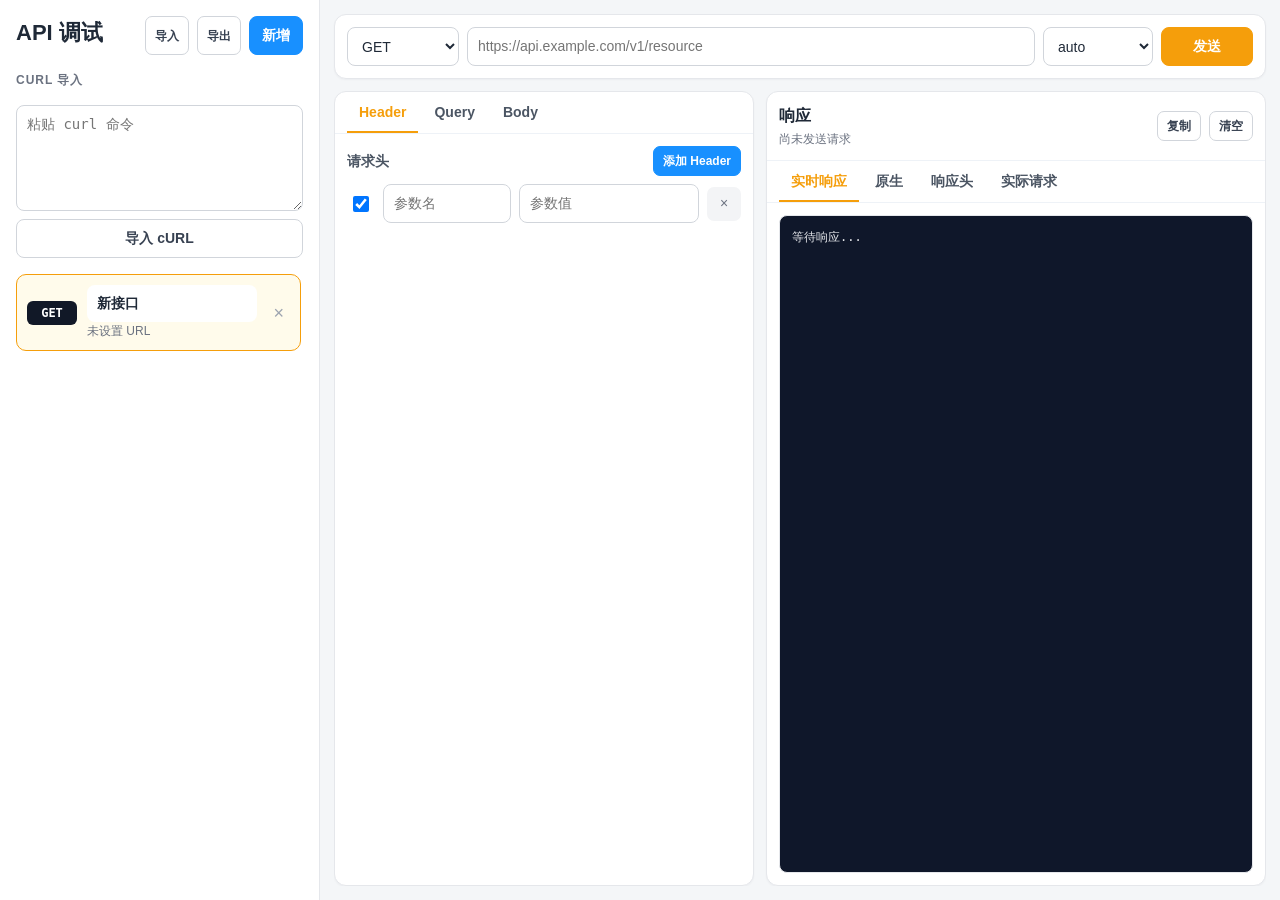
==== src/api_debugger/index.html @ 85984844 "API 调试" ====
<!doctype html>
<html lang="zh-CN">
  <head>
    <meta charset="UTF-8" />
    <meta name="viewport" content="width=device-width, initial-scale=1.0" />
    <title>API 调试 - 豆豆</title>
    <link href="../../lib/jsoneditor.min.css" rel="stylesheet" type="text/css" />
    <link rel="stylesheet" href="index.css" />
  </head>
  <body>
    <div class="page">
      <aside class="sidebar">
        <header class="sidebar-header">
          <div>
            <h1>API 调试</h1>
          </div>
          <div class="sidebar-actions">
            <button id="import-json-button" class="btn btn-small" type="button">导入</button>
            <button id="export-json-button" class="btn btn-small" type="button">导出</button>
            <button id="add-interface-button" class="btn btn-primary" type="button">
              新增
            </button>
            <input id="import-json-file" type="file" accept="application/json,.json" hidden />
          </div>
        </header>

        <section class="curl-import">
          <div class="section-title">cURL 导入</div>
          <textarea
            id="curl-input"
            placeholder="粘贴 curl 命令"
          ></textarea>
          <button id="import-curl-button" class="btn" type="button">导入 cURL</button>
        </section>

        <section class="interface-section">
          <div id="interface-list" class="interface-list"></div>
        </section>
      </aside>

      <main class="main-content">
        <div class="request-line panel">
          <select id="request-method" class="method-select" aria-label="请求方式">
            <option>GET</option>
            <option>POST</option>
            <option>PUT</option>
            <option>DELETE</option>
          </select>
          <input
            id="request-url"
            class="url-input"
            type="url"
            placeholder="https://api.example.com/v1/resource"
            autocomplete="off"
          />
          <select id="request-protocol" class="protocol-select" aria-label="HTTP 协议">
            <option value="auto">auto</option>
            <option value="http/1.1">http/1.1</option>
            <option value="http/2">http/2</option>
          </select>
          <button id="send-button" class="btn btn-send" type="button">发送</button>
        </div>

        <div class="debugger-grid">
          <section class="request-panel panel">
            <div class="tabs" id="request-tabs">
            <button class="tab active" data-tab="headers" type="button">Header</button>
            <button class="tab" data-tab="query" type="button">Query</button>
            <button class="tab" data-tab="body" type="button">Body</button>
          </div>

          <div class="tab-panels">
            <section id="request-tab-headers" class="tab-panel active">
              <div class="table-toolbar">
                <span>请求头</span>
                <button id="add-header-button" class="btn btn-primary btn-small" type="button">
                  添加 Header
                </button>
              </div>
              <div id="headers-table" class="kv-table"></div>
            </section>

            <section id="request-tab-query" class="tab-panel">
              <div class="table-toolbar">
                <span>Query 参数</span>
                <button id="add-query-button" class="btn btn-primary btn-small" type="button">
                  添加 Query
                </button>
              </div>
              <div id="query-table" class="kv-table"></div>
            </section>

            <section id="request-tab-body" class="tab-panel">
              <div class="body-mode-row">
                <label><input type="radio" name="body-type" value="none" /> none</label>
                <label><input type="radio" name="body-type" value="form-data" /> form-data</label>
                <label><input type="radio" name="body-type" value="raw" /> raw</label>
              </div>

              <div id="body-form-data" class="body-subpanel">
                <div class="table-toolbar">
                  <span>Form Data</span>
                  <button id="add-form-data-button" class="btn btn-primary btn-small" type="button">
                    添加字段
                  </button>
                </div>
                <div id="form-data-table" class="kv-table"></div>
              </div>

              <div id="body-raw" class="body-subpanel">
                <div class="raw-toolbar">
                  <span>Raw Body</span>
                  <select id="raw-format" aria-label="Raw 格式">
                    <option value="json">JSON</option>
                    <option value="text">Text</option>
                  </select>
                </div>
                <div id="raw-body-jsoneditor" class="raw-body-jsoneditor"></div>
                <textarea id="raw-body" class="raw-body" spellcheck="false"></textarea>
              </div>
            </section>
          </div>
        </section>

        <section class="response-panel panel">
          <div class="response-title-row">
            <div>
              <h2>响应</h2>
              <p id="response-summary" class="response-summary">尚未发送请求</p>
            </div>
            <div class="response-actions">
              <button id="copy-response-button" class="btn btn-small" type="button">复制</button>
              <button id="clear-response-button" class="btn btn-small" type="button">清空</button>
            </div>
          </div>

          <div class="tabs" id="response-tabs">
            <button class="tab active" data-tab="beautified" type="button">实时响应</button>
            <button class="tab" data-tab="raw" type="button">原生</button>
            <button class="tab" data-tab="headers" type="button">响应头</button>
            <button class="tab" data-tab="request" type="button">实际请求</button>
          </div>

          <div class="response-content">
            <div id="response-beautified" class="response-view active">
              <div id="response-jsoneditor"></div>
              <pre id="response-text-preview" class="response-pre" hidden></pre>
            </div>
            <pre id="response-raw" class="response-view response-pre"></pre>
            <pre id="response-headers" class="response-view response-pre"></pre>
            <pre id="actual-request" class="response-view response-pre"></pre>
          </div>
        </section>
        </div>
      </main>
    </div>

    <script src="../../lib/jsoneditor.min.js"></script>
    <script type="module" src="index.js"></script>
  </body>
</html>
---- lib/jsoneditor.min.css ----
.jsoneditor,.jsoneditor-modal{-webkit-text-size-adjust:none;text-size-adjust:none}.jsoneditor input,.jsoneditor input:not([type]),.jsoneditor input[type=search],.jsoneditor input[type=text],.jsoneditor-modal input,.jsoneditor-modal input:not([type]),.jsoneditor-modal input[type=search],.jsoneditor-modal input[type=text]{height:auto;border:inherit;box-shadow:none;font-size:inherit;box-sizing:inherit;padding:inherit;font-family:inherit;transition:none;line-height:inherit}.jsoneditor input:focus,.jsoneditor input:not([type]):focus,.jsoneditor input[type=search]:focus,.jsoneditor input[type=text]:focus,.jsoneditor-modal input:focus,.jsoneditor-modal input:not([type]):focus,.jsoneditor-modal input[type=search]:focus,.jsoneditor-modal input[type=text]:focus{border:inherit;box-shadow:inherit}.jsoneditor textarea,.jsoneditor-modal textarea{height:inherit}.jsoneditor select,.jsoneditor-modal select{display:inherit;height:inherit}.jsoneditor label,.jsoneditor-modal label{font-size:inherit;font-weight:inherit;color:inherit}.jsoneditor table,.jsoneditor-modal table{border-collapse:collapse;width:auto}.jsoneditor td,.jsoneditor th,.jsoneditor-modal td,.jsoneditor-modal th{padding:0;display:table-cell;text-align:left;vertical-align:inherit;border-radius:inherit}.jsoneditor .autocomplete.dropdown{position:absolute;background:#fff;box-shadow:2px 2px 12px rgba(128,128,128,.3);border:1px solid #d3d3d3;overflow-x:hidden;overflow-y:auto;cursor:default;margin:0;padding:5px;text-align:left;outline:0;font-family:consolas,menlo,monaco,"Ubuntu Mono",source-code-pro,monospace;font-size:14px}.jsoneditor .autocomplete.dropdown .item{color:#1a1a1a}.jsoneditor .autocomplete.dropdown .item.hover{background-color:#ebebeb}.jsoneditor .autocomplete.hint{color:#a1a1a1;top:4px;left:4px}.jsoneditor-contextmenu-root{position:relative;width:0;height:0}.jsoneditor-contextmenu{position:absolute;box-sizing:content-box;z-index:2}.jsoneditor-contextmenu .jsoneditor-menu{position:relative;left:0;top:0;width:128px;height:auto;background:#fff;border:1px solid #d3d3d3;box-shadow:2px 2px 12px rgba(128,128,128,.3);list-style:none;margin:0;padding:0}.jsoneditor-contextmenu .jsoneditor-menu button{position:relative;padding:0 8px 0 0;margin:0;width:128px;height:auto;border:none;cursor:pointer;color:#4d4d4d;background:0 0;font-size:14px;font-family:arial,sans-serif;box-sizing:border-box;text-align:left}.jsoneditor-contextmenu .jsoneditor-menu button::-moz-focus-inner{padding:0;border:0}.jsoneditor-contextmenu .jsoneditor-menu button.jsoneditor-default{width:96px}.jsoneditor-contextmenu .jsoneditor-menu button.jsoneditor-expand{float:right;width:32px;height:24px;border-left:1px solid #e5e5e5}.jsoneditor-contextmenu .jsoneditor-menu li{overflow:hidden}.jsoneditor-contextmenu .jsoneditor-menu li ul{display:none;position:relative;left:-10px;top:0;border:none;box-shadow:inset 0 0 10px rgba(128,128,128,.5);padding:0 10px;-webkit-transition:all .3s ease-out;-moz-transition:all .3s ease-out;-o-transition:all .3s ease-out;transition:all .3s ease-out}.jsoneditor-contextmenu .jsoneditor-menu li ul .jsoneditor-icon{margin-left:24px}.jsoneditor-contextmenu .jsoneditor-menu li ul li button{padding-left:24px;animation:all ease-in-out 1s}.jsoneditor-contextmenu .jsoneditor-menu li button .jsoneditor-expand{position:absolute;top:0;right:0;width:24px;height:24px;padding:0;margin:0 4px 0 0;background-image:url(./img/jsoneditor-icons.svg);background-position:0 -72px}.jsoneditor-contextmenu .jsoneditor-icon{position:absolute;top:0;left:0;width:24px;height:24px;border:none;padding:0;margin:0;background-image:url(./img/jsoneditor-icons.svg)}.jsoneditor-contextmenu .jsoneditor-text{padding:4px 0 4px 24px;word-wrap:break-word}.jsoneditor-contextmenu .jsoneditor-text.jsoneditor-right-margin{padding-right:24px}.jsoneditor-contextmenu .jsoneditor-separator{height:0;border-top:1px solid #e5e5e5;padding-top:5px;margin-top:5px}.jsoneditor-contextmenu button.jsoneditor-remove .jsoneditor-icon{background-position:-24px 0}.jsoneditor-contextmenu button.jsoneditor-append .jsoneditor-icon{background-position:0 0}.jsoneditor-contextmenu button.jsoneditor-insert .jsoneditor-icon{background-position:0 0}.jsoneditor-contextmenu button.jsoneditor-duplicate .jsoneditor-icon{background-position:-48px 0}.jsoneditor-contextmenu button.jsoneditor-sort-asc .jsoneditor-icon{background-position:-168px 0}.jsoneditor-contextmenu button.jsoneditor-sort-desc .jsoneditor-icon{background-position:-192px 0}.jsoneditor-contextmenu button.jsoneditor-transform .jsoneditor-icon{background-position:-216px 0}.jsoneditor-contextmenu button.jsoneditor-extract .jsoneditor-icon{background-position:0 -24px}.jsoneditor-contextmenu button.jsoneditor-type-string .jsoneditor-icon{background-position:-144px 0}.jsoneditor-contextmenu button.jsoneditor-type-auto .jsoneditor-icon{background-position:-120px 0}.jsoneditor-contextmenu button.jsoneditor-type-object .jsoneditor-icon{background-position:-72px 0}.jsoneditor-contextmenu button.jsoneditor-type-array .jsoneditor-icon{background-position:-96px 0}.jsoneditor-contextmenu button.jsoneditor-type-modes .jsoneditor-icon{background-image:none;width:6px}.jsoneditor-contextmenu li,.jsoneditor-contextmenu ul{box-sizing:content-box;position:relative}.jsoneditor-contextmenu .jsoneditor-menu button:focus,.jsoneditor-contextmenu .jsoneditor-menu button:hover{color:#1a1a1a;background-color:#f5f5f5;outline:0}.jsoneditor-contextmenu .jsoneditor-menu li button.jsoneditor-selected,.jsoneditor-contextmenu .jsoneditor-menu li button.jsoneditor-selected:focus,.jsoneditor-contextmenu .jsoneditor-menu li button.jsoneditor-selected:hover{color:#fff;background-color:#ee422e}.jsoneditor-contextmenu .jsoneditor-menu li ul li button:focus,.jsoneditor-contextmenu .jsoneditor-menu li ul li button:hover{background-color:#f5f5f5}.jsoneditor-modal{max-width:95%;border-radius:2px!important;padding:45px 15px 15px 15px!important;box-shadow:2px 2px 12px rgba(128,128,128,.3);color:#4d4d4d;line-height:1.3em}.jsoneditor-modal.jsoneditor-modal-transform{width:600px!important}.jsoneditor-modal .pico-modal-header{position:absolute;box-sizing:border-box;top:0;left:0;width:100%;padding:0 10px;height:30px;line-height:30px;font-family:arial,sans-serif;font-size:11pt;background:#3883fa;color:#fff}.jsoneditor-modal table{width:100%}.jsoneditor-modal table td{padding:3px 0}.jsoneditor-modal table td.jsoneditor-modal-input{text-align:right;padding-right:0;white-space:nowrap}.jsoneditor-modal table td.jsoneditor-modal-actions{padding-top:15px}.jsoneditor-modal table th{vertical-align:middle}.jsoneditor-modal p:first-child{margin-top:0}.jsoneditor-modal a{color:#3883fa}.jsoneditor-modal .jsoneditor-jmespath-block{margin-bottom:10px}.jsoneditor-modal .pico-close{background:0 0!important;font-size:24px!important;top:7px!important;right:7px!important;color:#fff}.jsoneditor-modal input{padding:4px}.jsoneditor-modal input[type=text]{cursor:inherit}.jsoneditor-modal input[disabled]{background:#d3d3d3;color:grey}.jsoneditor-modal .jsoneditor-select-wrapper{position:relative;display:inline-block}.jsoneditor-modal .jsoneditor-select-wrapper:after{content:"";width:0;height:0;border-left:5px solid transparent;border-right:5px solid transparent;border-top:6px solid #666;position:absolute;right:8px;top:14px;pointer-events:none}.jsoneditor-modal select{padding:3px 24px 3px 10px;min-width:180px;max-width:350px;-webkit-appearance:none;-moz-appearance:none;appearance:none;text-indent:0;text-overflow:"";font-size:14px;line-height:1.5em}.jsoneditor-modal select::-ms-expand{display:none}.jsoneditor-modal .jsoneditor-button-group input{padding:4px 10px;margin:0;border-radius:0;border-left-style:none}.jsoneditor-modal .jsoneditor-button-group input.jsoneditor-button-first{border-top-left-radius:3px;border-bottom-left-radius:3px;border-left-style:solid}.jsoneditor-modal .jsoneditor-button-group input.jsoneditor-button-last{border-top-right-radius:3px;border-bottom-right-radius:3px}.jsoneditor-modal .jsoneditor-transform-preview{background:#f5f5f5;height:200px}.jsoneditor-modal .jsoneditor-transform-preview.jsoneditor-error{color:#ee422e}.jsoneditor-modal .jsoneditor-jmespath-wizard{line-height:1.2em;width:100%;padding:0;border-radius:3px}.jsoneditor-modal .jsoneditor-jmespath-label{font-weight:700;color:#1e90ff;margin-top:20px;margin-bottom:5px}.jsoneditor-modal .jsoneditor-jmespath-wizard-table{width:100%;border-collapse:collapse}.jsoneditor-modal .jsoneditor-jmespath-wizard-label{font-style:italic;margin:4px 0 2px 0}.jsoneditor-modal .jsoneditor-inline{position:relative;display:inline-block;width:100%;padding-top:2px;padding-bottom:2px}.jsoneditor-modal .jsoneditor-inline:not(:last-child){padding-right:2px}.jsoneditor-modal .jsoneditor-jmespath-filter{display:flex;flex-wrap:wrap}.jsoneditor-modal .jsoneditor-jmespath-filter-field{width:180px}.jsoneditor-modal .jsoneditor-jmespath-filter-relation{width:100px}.jsoneditor-modal .jsoneditor-jmespath-filter-value{min-width:180px;flex:1}.jsoneditor-modal .jsoneditor-jmespath-sort-field{width:170px}.jsoneditor-modal .jsoneditor-jmespath-sort-order{width:150px}.jsoneditor-modal .jsoneditor-jmespath-select-fields{width:100%}.jsoneditor-modal .selectr-selected{border-color:#d3d3d3;padding:4px 28px 4px 8px}.jsoneditor-modal .selectr-selected .selectr-tag{background-color:#3883fa;border-radius:5px}.jsoneditor-modal table td,.jsoneditor-modal table th{text-align:left;vertical-align:middle;font-weight:400;color:#4d4d4d;border-spacing:0;border-collapse:collapse}.jsoneditor-modal #query,.jsoneditor-modal input,.jsoneditor-modal input[type=text],.jsoneditor-modal input[type=text]:focus,.jsoneditor-modal select,.jsoneditor-modal textarea{background:#fff;border:1px solid #d3d3d3;color:#4d4d4d;border-radius:3px;padding:4px}.jsoneditor-modal #query,.jsoneditor-modal textarea{border-radius:unset}.jsoneditor-modal,.jsoneditor-modal #query,.jsoneditor-modal input,.jsoneditor-modal input[type=text],.jsoneditor-modal option,.jsoneditor-modal select,.jsoneditor-modal table td,.jsoneditor-modal table th,.jsoneditor-modal textarea{font-size:10.5pt;font-family:arial,sans-serif}.jsoneditor-modal #query,.jsoneditor-modal .jsoneditor-transform-preview{font-family:consolas,menlo,monaco,"Ubuntu Mono",source-code-pro,monospace;font-size:14px;width:100%;box-sizing:border-box}.jsoneditor-modal input[type=button],.jsoneditor-modal input[type=submit]{background:#f5f5f5;padding:4px 20px}.jsoneditor-modal input,.jsoneditor-modal select{cursor:pointer}.jsoneditor-modal .jsoneditor-button-group.jsoneditor-button-group-value-asc input.jsoneditor-button-asc,.jsoneditor-modal .jsoneditor-button-group.jsoneditor-button-group-value-desc input.jsoneditor-button-desc{background:#3883fa;border-color:#3883fa;color:#fff}.jsoneditor{color:#1a1a1a;border:thin solid #3883fa;-moz-box-sizing:border-box;-webkit-box-sizing:border-box;box-sizing:border-box;width:100%;height:100%;position:relative;padding:0;line-height:100%}a.jsoneditor-value,div.jsoneditor-default,div.jsoneditor-field,div.jsoneditor-readonly,div.jsoneditor-value{border:1px solid transparent;min-height:16px;min-width:32px;line-height:16px;padding:2px;margin:1px;word-wrap:break-word;word-break:break-word;overflow-wrap:break-word;float:left}div.jsoneditor-field p,div.jsoneditor-value p{margin:0}div.jsoneditor-value.jsoneditor-empty::after{content:"value"}div.jsoneditor-value.jsoneditor-string{color:#006000}div.jsoneditor-value.jsoneditor-number{color:#ee422e}div.jsoneditor-value.jsoneditor-boolean{color:#ff8c00}div.jsoneditor-value.jsoneditor-null{color:#004ed0}div.jsoneditor-value.jsoneditor-color-value{color:#1a1a1a}div.jsoneditor-value.jsoneditor-invalid{color:#1a1a1a}div.jsoneditor-readonly{min-width:16px;color:grey}div.jsoneditor-empty{border-color:#d3d3d3;border-style:dashed;border-radius:2px}div.jsoneditor-field.jsoneditor-empty::after{content:"field"}div.jsoneditor td{vertical-align:top}div.jsoneditor td.jsoneditor-separator{padding:3px 0;vertical-align:top;color:grey}div.jsoneditor td.jsoneditor-tree{vertical-align:top}div.jsoneditor.busy pre.jsoneditor-preview{background:#f5f5f5;color:grey}div.jsoneditor.busy div.jsoneditor-busy{display:inherit}div.jsoneditor code.jsoneditor-preview{background:0 0}div.jsoneditor.jsoneditor-mode-preview pre.jsoneditor-preview{width:100%;height:100%;box-sizing:border-box;overflow:auto;padding:2px;margin:0;white-space:pre-wrap;word-break:break-all}div.jsoneditor-default{color:grey;padding-left:10px}div.jsoneditor-tree{width:100%;height:100%;position:relative;overflow:auto;background:#fff}div.jsoneditor-tree button.jsoneditor-button{width:24px;height:24px;padding:0;margin:0;border:none;cursor:pointer;background-color:transparent;background-image:url(./img/jsoneditor-icons.svg)}div.jsoneditor-tree button.jsoneditor-button:focus{background-color:#f5f5f5;outline:#e5e5e5 solid 1px}div.jsoneditor-tree button.jsoneditor-collapsed{background-position:0 -48px}div.jsoneditor-tree button.jsoneditor-expanded{background-position:0 -72px}div.jsoneditor-tree button.jsoneditor-contextmenu-button{background-position:-48px -72px}div.jsoneditor-tree button.jsoneditor-invisible{visibility:hidden;background:0 0}div.jsoneditor-tree button.jsoneditor-dragarea{background-image:url(./img/jsoneditor-icons.svg);background-position:-72px -72px;cursor:move}div.jsoneditor-tree :focus{outline:0}div.jsoneditor-tree div.jsoneditor-show-more{display:inline-block;padding:3px 4px;margin:2px 0;background-color:#e5e5e5;border-radius:3px;color:grey;font-family:arial,sans-serif;font-size:14px}div.jsoneditor-tree div.jsoneditor-show-more a{display:inline-block;color:grey}div.jsoneditor-tree div.jsoneditor-color{display:inline-block;width:12px;height:12px;margin:4px;border:1px solid grey;cursor:pointer}div.jsoneditor-tree div.jsoneditor-color.jsoneditor-color-readonly{cursor:inherit}div.jsoneditor-tree div.jsoneditor-date{background:#a1a1a1;color:#fff;font-family:arial,sans-serif;border-radius:3px;display:inline-block;padding:3px;margin:0 3px}div.jsoneditor-tree table.jsoneditor-tree{border-collapse:collapse;border-spacing:0;width:100%}div.jsoneditor-tree .jsoneditor-button{display:block}div.jsoneditor-tree .jsoneditor-button.jsoneditor-schema-error{width:24px;height:24px;padding:0;margin:0 4px 0 0;background-image:url(./img/jsoneditor-icons.svg);background-position:-168px -48px;background-color:transparent}div.jsoneditor-outer{position:static;width:100%;height:100%;margin:0;padding:0;-moz-box-sizing:border-box;-webkit-box-sizing:border-box;box-sizing:border-box}div.jsoneditor-outer.has-nav-bar{margin-top:-26px;padding-top:26px}div.jsoneditor-outer.has-nav-bar.has-main-menu-bar{margin-top:-61px;padding-top:61px}div.jsoneditor-outer.has-status-bar{margin-bottom:-26px;padding-bottom:26px}div.jsoneditor-outer.has-main-menu-bar{margin-top:-35px;padding-top:35px}div.jsoneditor-busy{position:absolute;top:15%;left:0;box-sizing:border-box;width:100%;text-align:center;display:none}div.jsoneditor-busy span{background-color:#ffffab;border:1px solid #fe0;border-radius:3px;padding:5px 15px;box-shadow:0 0 5px rgba(0,0,0,.4)}div.jsoneditor-field.jsoneditor-empty::after,div.jsoneditor-value.jsoneditor-empty::after{pointer-events:none;color:#d3d3d3;font-size:8pt}a.jsoneditor-value.jsoneditor-url,div.jsoneditor-value.jsoneditor-url{color:#006000;text-decoration:underline}a.jsoneditor-value.jsoneditor-url{display:inline-block;padding:2px;margin:2px}a.jsoneditor-value.jsoneditor-url:focus,a.jsoneditor-value.jsoneditor-url:hover{color:#ee422e}div.jsoneditor-field.jsoneditor-highlight,div.jsoneditor-field[contenteditable=true]:focus,div.jsoneditor-field[contenteditable=true]:hover,div.jsoneditor-value.jsoneditor-highlight,div.jsoneditor-value[contenteditable=true]:focus,div.jsoneditor-value[contenteditable=true]:hover{background-color:#ffffab;border:1px solid #fe0;border-radius:2px}div.jsoneditor-field.jsoneditor-highlight-active,div.jsoneditor-field.jsoneditor-highlight-active:focus,div.jsoneditor-field.jsoneditor-highlight-active:hover,div.jsoneditor-value.jsoneditor-highlight-active,div.jsoneditor-value.jsoneditor-highlight-active:focus,div.jsoneditor-value.jsoneditor-highlight-active:hover{background-color:#fe0;border:1px solid #ffc700;border-radius:2px}div.jsoneditor-value.jsoneditor-array,div.jsoneditor-value.jsoneditor-object{min-width:16px}div.jsoneditor-tree button.jsoneditor-contextmenu-button.jsoneditor-selected,div.jsoneditor-tree button.jsoneditor-contextmenu-button:focus,div.jsoneditor-tree button.jsoneditor-contextmenu-button:hover,tr.jsoneditor-selected.jsoneditor-first button.jsoneditor-contextmenu-button{background-position:-48px -48px}div.jsoneditor-tree div.jsoneditor-show-more a:focus,div.jsoneditor-tree div.jsoneditor-show-more a:hover{color:#ee422e}.ace-jsoneditor,textarea.jsoneditor-text{min-height:150px}.ace-jsoneditor.ace_editor,textarea.jsoneditor-text.ace_editor{font-family:consolas,menlo,monaco,"Ubuntu Mono",source-code-pro,monospace}textarea.jsoneditor-text{width:100%;height:100%;margin:0;-moz-box-sizing:border-box;-webkit-box-sizing:border-box;box-sizing:border-box;outline-width:0;border:none;background-color:#fff;resize:none}tr.jsoneditor-highlight,tr.jsoneditor-selected{background-color:#d3d3d3}tr.jsoneditor-selected button.jsoneditor-contextmenu-button,tr.jsoneditor-selected button.jsoneditor-dragarea{visibility:hidden}tr.jsoneditor-selected.jsoneditor-first button.jsoneditor-contextmenu-button,tr.jsoneditor-selected.jsoneditor-first button.jsoneditor-dragarea{visibility:visible}div.jsoneditor-tree button.jsoneditor-dragarea:focus,div.jsoneditor-tree button.jsoneditor-dragarea:hover,tr.jsoneditor-selected.jsoneditor-first button.jsoneditor-dragarea{background-position:-72px -48px}div.jsoneditor td,div.jsoneditor th,div.jsoneditor tr{padding:0;margin:0}.jsoneditor-popover,.jsoneditor-schema-error,div.jsoneditor td,div.jsoneditor textarea,div.jsoneditor th,div.jsoneditor-field,div.jsoneditor-value,pre.jsoneditor-preview{font-family:consolas,menlo,monaco,"Ubuntu Mono",source-code-pro,monospace;font-size:14px;color:#1a1a1a}.jsoneditor-schema-error{cursor:default;display:inline-block;height:24px;line-height:24px;position:relative;text-align:center;width:24px}.jsoneditor-popover{background-color:#4c4c4c;border-radius:3px;box-shadow:0 0 5px rgba(0,0,0,.4);color:#fff;padding:7px 10px;position:absolute;cursor:auto;width:200px}.jsoneditor-popover.jsoneditor-above{bottom:32px;left:-98px}.jsoneditor-popover.jsoneditor-above:before{border-top:7px solid #4c4c4c;bottom:-7px}.jsoneditor-popover.jsoneditor-below{top:32px;left:-98px}.jsoneditor-popover.jsoneditor-below:before{border-bottom:7px solid #4c4c4c;top:-7px}.jsoneditor-popover.jsoneditor-left{top:-7px;right:32px}.jsoneditor-popover.jsoneditor-left:before{border-left:7px solid #4c4c4c;border-top:7px solid transparent;border-bottom:7px solid transparent;content:"";top:19px;right:-14px;left:inherit;margin-left:inherit;margin-top:-7px;position:absolute}.jsoneditor-popover.jsoneditor-right{top:-7px;left:32px}.jsoneditor-popover.jsoneditor-right:before{border-right:7px solid #4c4c4c;border-top:7px solid transparent;border-bottom:7px solid transparent;content:"";top:19px;left:-14px;margin-left:inherit;margin-top:-7px;position:absolute}.jsoneditor-popover:before{border-right:7px solid transparent;border-left:7px solid transparent;content:"";display:block;left:50%;margin-left:-7px;position:absolute}.jsoneditor-text-errors tr.jump-to-line:hover{text-decoration:underline;cursor:pointer}.jsoneditor-schema-error:focus .jsoneditor-popover,.jsoneditor-schema-error:hover .jsoneditor-popover{display:block;animation:fade-in .3s linear 1,move-up .3s linear 1}@keyframes fade-in{from{opacity:0}to{opacity:1}}.jsoneditor .jsoneditor-validation-errors-container{max-height:130px;overflow-y:auto}.jsoneditor .jsoneditor-validation-errors{width:100%;overflow:hidden}.jsoneditor .jsoneditor-additional-errors{position:absolute;margin:auto;bottom:31px;left:calc(50% - 92px);color:grey;background-color:#ebebeb;padding:7px 15px;border-radius:8px}.jsoneditor .jsoneditor-additional-errors.visible{visibility:visible;opacity:1;transition:opacity 2s linear}.jsoneditor .jsoneditor-additional-errors.hidden{visibility:hidden;opacity:0;transition:visibility 0s 2s,opacity 2s linear}.jsoneditor .jsoneditor-text-errors{width:100%;border-collapse:collapse;border-top:1px solid #ffc700}.jsoneditor .jsoneditor-text-errors td{padding:3px 6px;vertical-align:middle}.jsoneditor .jsoneditor-text-errors td pre{margin:0;white-space:pre-wrap}.jsoneditor .jsoneditor-text-errors tr{background-color:#ffffab}.jsoneditor .jsoneditor-text-errors tr.parse-error{background-color:rgba(238,46,46,.4392156863)}.jsoneditor-text-errors .jsoneditor-schema-error{border:none;width:24px;height:24px;padding:0;margin:0 4px 0 0;cursor:pointer}.jsoneditor-text-errors tr .jsoneditor-schema-error{background-image:url(./img/jsoneditor-icons.svg);background-position:-168px -48px;background-color:transparent}.jsoneditor-text-errors tr.parse-error .jsoneditor-schema-error{background-image:url(./img/jsoneditor-icons.svg);background-position:-25px 0;background-color:transparent}.jsoneditor-anchor{cursor:pointer}.jsoneditor-anchor .picker_wrapper.popup.popup_bottom{top:28px;left:-10px}.fadein{-webkit-animation:fadein .3s;animation:fadein .3s;-moz-animation:fadein .3s;-o-animation:fadein .3s}@keyframes fadein{0%{opacity:0}100%{opacity:1}}.jsoneditor-modal input[type=search].selectr-input{border:1px solid #d3d3d3;width:calc(100% - 4px);margin:2px;padding:4px;box-sizing:border-box}.jsoneditor-modal button.selectr-input-clear{right:8px}.jsoneditor-menu{width:100%;height:35px;padding:2px;margin:0;-moz-box-sizing:border-box;-webkit-box-sizing:border-box;box-sizing:border-box;color:#fff;background-color:#3883fa;border-bottom:1px solid #3883fa}.jsoneditor-menu>.jsoneditor-modes>button,.jsoneditor-menu>button{width:26px;height:26px;margin:2px;padding:0;border-radius:2px;border:1px solid transparent;background-color:transparent;background-image:url(./img/jsoneditor-icons.svg);color:#fff;opacity:.8;font-family:arial,sans-serif;font-size:14px;float:left}.jsoneditor-menu>.jsoneditor-modes>button:hover,.jsoneditor-menu>button:hover{background-color:rgba(255,255,255,.2);border:1px solid rgba(255,255,255,.4)}.jsoneditor-menu>.jsoneditor-modes>button:active,.jsoneditor-menu>.jsoneditor-modes>button:focus,.jsoneditor-menu>button:active,.jsoneditor-menu>button:focus{background-color:rgba(255,255,255,.3)}.jsoneditor-menu>.jsoneditor-modes>button:disabled,.jsoneditor-menu>button:disabled{opacity:.5;background-color:transparent;border:none}.jsoneditor-menu>button.jsoneditor-collapse-all{background-position:0 -96px}.jsoneditor-menu>button.jsoneditor-expand-all{background-position:0 -120px}.jsoneditor-menu>button.jsoneditor-sort{background-position:-120px -96px}.jsoneditor-menu>button.jsoneditor-transform{background-position:-144px -96px}.jsoneditor.jsoneditor-mode-form>.jsoneditor-menu>button.jsoneditor-sort,.jsoneditor.jsoneditor-mode-form>.jsoneditor-menu>button.jsoneditor-transform,.jsoneditor.jsoneditor-mode-view>.jsoneditor-menu>button.jsoneditor-sort,.jsoneditor.jsoneditor-mode-view>.jsoneditor-menu>button.jsoneditor-transform{display:none}.jsoneditor-menu>button.jsoneditor-undo{background-position:-24px -96px}.jsoneditor-menu>button.jsoneditor-undo:disabled{background-position:-24px -120px}.jsoneditor-menu>button.jsoneditor-redo{background-position:-48px -96px}.jsoneditor-menu>button.jsoneditor-redo:disabled{background-position:-48px -120px}.jsoneditor-menu>button.jsoneditor-compact{background-position:-72px -96px}.jsoneditor-menu>button.jsoneditor-format{background-position:-72px -120px}.jsoneditor-menu>button.jsoneditor-repair{background-position:-96px -96px}.jsoneditor-menu>.jsoneditor-modes{display:inline-block;float:left}.jsoneditor-menu>.jsoneditor-modes>button{background-image:none;width:auto;padding-left:6px;padding-right:6px}.jsoneditor-menu>.jsoneditor-modes>button.jsoneditor-separator,.jsoneditor-menu>button.jsoneditor-separator{margin-left:10px}.jsoneditor-menu a{font-family:arial,sans-serif;font-size:14px;color:#fff;opacity:.8;vertical-align:middle}.jsoneditor-menu a:hover{opacity:1}.jsoneditor-menu a.jsoneditor-poweredBy{font-size:8pt;position:absolute;right:0;top:0;padding:10px}.jsoneditor-navigation-bar{width:100%;height:26px;line-height:26px;padding:0;margin:0;border-bottom:1px solid #d3d3d3;-moz-box-sizing:border-box;-webkit-box-sizing:border-box;box-sizing:border-box;color:grey;background-color:#ebebeb;overflow:hidden;font-family:arial,sans-serif;font-size:14px}.jsoneditor-search{font-family:arial,sans-serif;position:absolute;right:4px;top:4px;border-collapse:collapse;border-spacing:0;display:flex}.jsoneditor-search input{color:#1a1a1a;width:120px;border:none;outline:0;margin:1px;line-height:20px;font-family:arial,sans-serif}.jsoneditor-search button{width:16px;height:24px;padding:0;margin:0;border:none;background:url(./img/jsoneditor-icons.svg);vertical-align:top}.jsoneditor-search button:hover{background-color:transparent}.jsoneditor-search button.jsoneditor-refresh{width:18px;background-position:-99px -73px}.jsoneditor-search button.jsoneditor-next{cursor:pointer;background-position:-124px -73px}.jsoneditor-search button.jsoneditor-next:hover{background-position:-124px -49px}.jsoneditor-search button.jsoneditor-previous{cursor:pointer;background-position:-148px -73px;margin-right:2px}.jsoneditor-search button.jsoneditor-previous:hover{background-position:-148px -49px}.jsoneditor-results{font-family:arial,sans-serif;color:#fff;padding-right:5px;line-height:26px}.jsoneditor-frame{border:1px solid transparent;background-color:#fff;padding:0 2px;margin:0}.jsoneditor-statusbar{line-height:26px;height:26px;color:grey;background-color:#ebebeb;border-top:1px solid #d3d3d3;-moz-box-sizing:border-box;-webkit-box-sizing:border-box;box-sizing:border-box;font-size:14px}.jsoneditor-statusbar>.jsoneditor-curserinfo-val{margin-right:12px}.jsoneditor-statusbar>.jsoneditor-curserinfo-count{margin-left:4px}.jsoneditor-statusbar>.jsoneditor-validation-error-icon{float:right;width:24px;height:24px;padding:0;margin-top:1px;background-image:url(./img/jsoneditor-icons.svg);background-position:-168px -48px;cursor:pointer}.jsoneditor-statusbar>.jsoneditor-validation-error-count{float:right;margin:0 4px 0 0;cursor:pointer}.jsoneditor-statusbar>.jsoneditor-parse-error-icon{float:right;width:24px;height:24px;padding:0;margin:1px;background-image:url(./img/jsoneditor-icons.svg);background-position:-25px 0}.jsoneditor-statusbar .jsoneditor-array-info a{color:inherit}div.jsoneditor-statusbar>.jsoneditor-curserinfo-label,div.jsoneditor-statusbar>.jsoneditor-size-info{margin:0 4px}.jsoneditor-treepath{padding:0 5px;overflow:hidden;white-space:nowrap;outline:0}.jsoneditor-treepath.show-all{word-wrap:break-word;white-space:normal;position:absolute;background-color:#ebebeb;z-index:1;box-shadow:2px 2px 12px rgba(128,128,128,.3)}.jsoneditor-treepath.show-all span.jsoneditor-treepath-show-all-btn{display:none}.jsoneditor-treepath div.jsoneditor-contextmenu-root{position:absolute;left:0}.jsoneditor-treepath .jsoneditor-treepath-show-all-btn{position:absolute;background-color:#ebebeb;left:0;height:20px;padding:0 3px;cursor:pointer}.jsoneditor-treepath .jsoneditor-treepath-element{margin:1px;font-family:arial,sans-serif;font-size:14px}.jsoneditor-treepath .jsoneditor-treepath-seperator{margin:2px;font-size:9pt;font-family:arial,sans-serif}.jsoneditor-treepath span.jsoneditor-treepath-element:hover,.jsoneditor-treepath span.jsoneditor-treepath-seperator:hover{cursor:pointer;text-decoration:underline}/*!
 * Selectr 2.4.13
 * http://mobius.ovh/docs/selectr
 *
 * Released under the MIT license
 */.selectr-container{position:relative}.selectr-container li{list-style:none}.selectr-hidden{position:absolute;overflow:hidden;clip:rect(0,0,0,0);width:1px;height:1px;margin:-1px;padding:0;border:0 none}.selectr-visible{position:absolute;left:0;top:0;width:100%;height:100%;opacity:0;z-index:11}.selectr-desktop.multiple .selectr-visible{display:none}.selectr-desktop.multiple.native-open .selectr-visible{top:100%;min-height:200px!important;height:auto;opacity:1;display:block}.selectr-container.multiple.selectr-mobile .selectr-selected{z-index:0}.selectr-selected{position:relative;z-index:1;box-sizing:border-box;width:100%;padding:7px 28px 7px 14px;cursor:pointer;border:1px solid #999;border-radius:3px;background-color:#fff}.selectr-selected::before{position:absolute;top:50%;right:10px;width:0;height:0;content:"";-o-transform:rotate(0) translate3d(0,-50%,0);-ms-transform:rotate(0) translate3d(0,-50%,0);-moz-transform:rotate(0) translate3d(0,-50%,0);-webkit-transform:rotate(0) translate3d(0,-50%,0);transform:rotate(0) translate3d(0,-50%,0);border-width:4px 4px 0 4px;border-style:solid;border-color:#6c7a86 transparent transparent}.selectr-container.native-open .selectr-selected::before,.selectr-container.open .selectr-selected::before{border-width:0 4px 4px 4px;border-style:solid;border-color:transparent transparent #6c7a86}.selectr-label{display:none;overflow:hidden;width:100%;white-space:nowrap;text-overflow:ellipsis}.selectr-placeholder{color:#6c7a86}.selectr-tags{margin:0;padding:0;white-space:normal}.has-selected .selectr-tags{margin:0 0 -2px}.selectr-tag{list-style:none;position:relative;float:left;padding:2px 25px 2px 8px;margin:0 2px 2px 0;cursor:default;color:#fff;border:medium none;border-radius:10px;background:#acb7bf none repeat scroll 0 0}.selectr-container.multiple.has-selected .selectr-selected{padding:5px 28px 5px 5px}.selectr-options-container{position:absolute;z-index:10000;top:calc(100% - 1px);left:0;display:none;box-sizing:border-box;width:100%;border-width:0 1px 1px;border-style:solid;border-color:transparent #999 #999;border-radius:0 0 3px 3px;background-color:#fff}.selectr-container.open .selectr-options-container{display:block}.selectr-input-container{position:relative;display:none}.selectr-clear,.selectr-input-clear,.selectr-tag-remove{position:absolute;top:50%;right:22px;width:20px;height:20px;padding:0;cursor:pointer;-o-transform:translate3d(0,-50%,0);-ms-transform:translate3d(0,-50%,0);-moz-transform:translate3d(0,-50%,0);-webkit-transform:translate3d(0,-50%,0);transform:translate3d(0,-50%,0);border:medium none;background-color:transparent;z-index:11}.selectr-clear,.selectr-input-clear{display:none}.selectr-container.has-selected .selectr-clear,.selectr-input-container.active .selectr-input-clear{display:block}.selectr-selected .selectr-tag-remove{right:2px}.selectr-clear::after,.selectr-clear::before,.selectr-input-clear::after,.selectr-input-clear::before,.selectr-tag-remove::after,.selectr-tag-remove::before{position:absolute;top:5px;left:9px;width:2px;height:10px;content:" ";background-color:#6c7a86}.selectr-tag-remove::after,.selectr-tag-remove::before{top:4px;width:3px;height:12px;background-color:#fff}.selectr-clear:before,.selectr-input-clear::before,.selectr-tag-remove::before{-o-transform:rotate(45deg);-ms-transform:rotate(45deg);-moz-transform:rotate(45deg);-webkit-transform:rotate(45deg);transform:rotate(45deg)}.selectr-clear:after,.selectr-input-clear::after,.selectr-tag-remove::after{-o-transform:rotate(-45deg);-ms-transform:rotate(-45deg);-moz-transform:rotate(-45deg);-webkit-transform:rotate(-45deg);transform:rotate(-45deg)}.selectr-input-container.active,.selectr-input-container.active .selectr-clear{display:block}.selectr-input{top:5px;left:5px;box-sizing:border-box;width:calc(100% - 30px);margin:10px 15px;padding:7px 30px 7px 9px;border:1px solid #999;border-radius:3px}.selectr-notice{display:none;box-sizing:border-box;width:100%;padding:8px 16px;border-top:1px solid #999;border-radius:0 0 3px 3px;background-color:#fff}.selectr-container.notice .selectr-notice{display:block}.selectr-container.notice .selectr-selected{border-radius:3px 3px 0 0}.selectr-options{position:relative;top:calc(100% + 2px);display:none;overflow-x:auto;overflow-y:scroll;max-height:200px;margin:0;padding:0}.selectr-container.notice .selectr-options-container,.selectr-container.open .selectr-input-container,.selectr-container.open .selectr-options{display:block}.selectr-option{position:relative;display:block;padding:5px 20px;list-style:outside none none;cursor:pointer;font-weight:400}.selectr-options.optgroups>.selectr-option{padding-left:25px}.selectr-optgroup{font-weight:700;padding:0}.selectr-optgroup--label{font-weight:700;margin-top:10px;padding:5px 15px}.selectr-match{text-decoration:underline}.selectr-option.selected{background-color:#ddd}.selectr-option.active{color:#fff;background-color:#5897fb}.selectr-option.disabled{opacity:.4}.selectr-option.excluded{display:none}.selectr-container.open .selectr-selected{border-color:#999 #999 transparent #999;border-radius:3px 3px 0 0}.selectr-container.open .selectr-selected::after{-o-transform:rotate(180deg) translate3d(0,50%,0);-ms-transform:rotate(180deg) translate3d(0,50%,0);-moz-transform:rotate(180deg) translate3d(0,50%,0);-webkit-transform:rotate(180deg) translate3d(0,50%,0);transform:rotate(180deg) translate3d(0,50%,0)}.selectr-disabled{opacity:.6}.has-selected .selectr-placeholder,.selectr-empty{display:none}.has-selected .selectr-label{display:block}.taggable .selectr-selected{padding:4px 28px 4px 4px}.taggable .selectr-selected::after{display:table;content:" ";clear:both}.taggable .selectr-label{width:auto}.taggable .selectr-tags{float:left;display:block}.taggable .selectr-placeholder{display:none}.input-tag{float:left;min-width:90px;width:auto}.selectr-tag-input{border:medium none;padding:3px 10px;width:100%;font-family:inherit;font-weight:inherit;font-size:inherit}.selectr-input-container.loading::after{position:absolute;top:50%;right:20px;width:20px;height:20px;content:"";-o-transform:translate3d(0,-50%,0);-ms-transform:translate3d(0,-50%,0);-moz-transform:translate3d(0,-50%,0);-webkit-transform:translate3d(0,-50%,0);transform:translate3d(0,-50%,0);-o-transform-origin:50% 0 0;-ms-transform-origin:50% 0 0;-moz-transform-origin:50% 0 0;-webkit-transform-origin:50% 0 0;transform-origin:50% 0 0;-moz-animation:.5s linear 0s normal forwards infinite running selectr-spin;-webkit-animation:.5s linear 0s normal forwards infinite running selectr-spin;animation:.5s linear 0s normal forwards infinite running selectr-spin;border-width:3px;border-style:solid;border-color:#aaa #ddd #ddd;border-radius:50%}@-webkit-keyframes selectr-spin{0%{-webkit-transform:rotate(0) translate3d(0,-50%,0);transform:rotate(0) translate3d(0,-50%,0)}100%{-webkit-transform:rotate(360deg) translate3d(0,-50%,0);transform:rotate(360deg) translate3d(0,-50%,0)}}@keyframes selectr-spin{0%{-webkit-transform:rotate(0) translate3d(0,-50%,0);transform:rotate(0) translate3d(0,-50%,0)}100%{-webkit-transform:rotate(360deg) translate3d(0,-50%,0);transform:rotate(360deg) translate3d(0,-50%,0)}}.selectr-container.open.inverted .selectr-selected{border-color:transparent #999 #999;border-radius:0 0 3px 3px}.selectr-container.inverted .selectr-options-container{border-width:1px 1px 0;border-color:#999 #999 transparent;border-radius:3px 3px 0 0;background-color:#fff}.selectr-container.inverted .selectr-options-container{top:auto;bottom:calc(100% - 1px)}.selectr-container ::-webkit-input-placeholder{color:#6c7a86;opacity:1}.selectr-container ::-moz-placeholder{color:#6c7a86;opacity:1}.selectr-container :-ms-input-placeholder{color:#6c7a86;opacity:1}.selectr-container ::placeholder{color:#6c7a86;opacity:1}
---- src/api_debugger/index.css ----
* {
  box-sizing: border-box;
  margin: 0;
  padding: 0;
}

html,
body {
  height: 100%;
  overflow: hidden;
}

body,
button,
input,
select,
textarea {
  font: 14px/1.5 -apple-system, BlinkMacSystemFont, "Segoe UI", Roboto,
    "Helvetica Neue", Arial, sans-serif;
}

body {
  background: #f4f6f8;
  color: #1f2937;
}

button,
select,
input,
textarea {
  color: inherit;
}

.page {
  display: flex;
  height: 100vh;
  overflow: hidden;
}

.sidebar {
  width: 320px;
  min-width: 320px;
  display: flex;
  flex-direction: column;
  gap: 16px;
  padding: 16px;
  border-right: 1px solid #e5e7eb;
  background: #fff;
  overflow: hidden;
}

.sidebar-header,
.curl-import {
  flex: none;
}

.sidebar-header {
  display: flex;
  align-items: flex-start;
  justify-content: space-between;
  gap: 12px;
}

.sidebar-actions {
  display: flex;
  flex: none;
  flex-wrap: wrap;
  justify-content: flex-end;
  gap: 8px;
}

.sidebar-header h1 {
  font-size: 22px;
  font-weight: 700;
  margin-bottom: 4px;
}

.sidebar-header p,
.response-title-row p {
  color: #6b7280;
  font-size: 12px;
}

.section-title {
  color: #6b7280;
  font-size: 12px;
  font-weight: 700;
  letter-spacing: 0.08em;
  margin-bottom: 8px;
  text-transform: uppercase;
}

.curl-import,
.interface-section {
  display: flex;
  flex-direction: column;
  gap: 8px;
}

.interface-section {
  flex: 1;
  min-height: 0;
}

#curl-input {
  width: 100%;
  min-height: 106px;
  resize: vertical;
}

.interface-list {
  flex: 1;
  min-height: 0;
  display: flex;
  flex-direction: column;
  gap: 8px;
  overflow-x: hidden;
  overflow-y: auto;
  padding-right: 2px;
}

.interface-item {
  display: grid;
  grid-template-columns: auto minmax(0, 1fr) auto;
  gap: 10px;
  align-items: center;
  width: 100%;
  border: 1px solid #e5e7eb;
  border-radius: 10px;
  background: #fff;
  padding: 10px;
  cursor: pointer;
  text-align: left;
}

.interface-item:hover,
.interface-item.active {
  border-color: #f59e0b;
  background: #fffbeb;
}

.method-badge {
  min-width: 50px;
  border-radius: 6px;
  background: #111827;
  color: #fff;
  font-family: ui-monospace, SFMono-Regular, Menlo, Consolas, monospace;
  font-size: 12px;
  font-weight: 700;
  padding: 3px 6px;
  text-align: center;
}

.interface-title-input {
  width: 100%;
  border: 0;
  background: #fff;
  box-shadow: none;
  color: #1f2937;
  font-weight: 650;
  outline: 0;
}

.interface-title-input::placeholder {
  color: #1f2937;
  opacity: 1;
}

.interface-url {
  display: block;
  color: #6b7280;
  font-size: 12px;
  overflow: hidden;
  text-overflow: ellipsis;
  white-space: nowrap;
}

.delete-interface {
  border: 0;
  background: transparent;
  color: #9ca3af;
  cursor: pointer;
  font-size: 18px;
  line-height: 1;
  padding: 2px 6px;
}

.delete-interface:hover {
  color: #ef4444;
}

.main-content {
  flex: 1;
  min-width: 0;
  display: grid;
  grid-template-rows: auto minmax(0, 1fr);
  gap: 12px;
  padding: 14px;
  overflow: hidden;
}

.debugger-grid {
  min-height: 0;
  display: grid;
  grid-template-columns: minmax(420px, 44%) minmax(0, 1fr);
  gap: 12px;
  overflow: hidden;
}

.panel {
  min-height: 0;
  border: 1px solid #e5e7eb;
  border-radius: 12px;
  background: #fff;
  box-shadow: 0 1px 2px rgba(15, 23, 42, 0.04);
}

.request-panel,
.response-panel {
  display: flex;
  flex-direction: column;
  overflow: hidden;
}

.request-line {
  display: grid;
  grid-template-columns: 112px minmax(220px, 1fr) 110px 92px;
  gap: 8px;
  padding: 12px;
}


input,
select,
textarea {
  border: 1px solid #d1d5db;
  border-radius: 8px;
  background: #fff;
  outline: none;
  padding: 8px 10px;
  transition: border-color 0.15s ease, box-shadow 0.15s ease;
}

input:focus,
select:focus,
textarea:focus {
  border-color: #f59e0b;
  box-shadow: 0 0 0 3px rgba(245, 158, 11, 0.15);
}

.interface-title-input:focus {
  border: 0;
  box-shadow: none;
}

textarea {
  font-family: ui-monospace, SFMono-Regular, Menlo, Consolas, monospace;
}

.btn {
  border: 1px solid #d1d5db;
  border-radius: 8px;
  background: #fff;
  color: #374151;
  cursor: pointer;
  font-weight: 600;
  padding: 8px 12px;
}

.btn:hover {
  background: #f9fafb;
}

.btn-primary {
  border-color: #1890ff;
  background: #1890ff;
  color: #fff;
}

.btn-primary:hover {
  border-color: #40a9ff;
  background: #40a9ff;
}

.btn-send {
  border-color: #f59e0b;
  background: #f59e0b;
  color: #fff;
}

.btn-send:hover {
  background: #d97706;
}

.btn:disabled {
  cursor: not-allowed;
  opacity: 0.6;
}

.btn-small {
  border-radius: 7px;
  font-size: 12px;
  padding: 5px 9px;
}

.tabs {
  display: flex;
  flex: none;
  gap: 4px;
  padding: 0 12px;
  border-bottom: 1px solid #eef2f7;
}

.tab {
  border: 0;
  border-bottom: 2px solid transparent;
  background: transparent;
  color: #4b5563;
  cursor: pointer;
  font-weight: 650;
  padding: 10px 12px 8px;
}

.tab:hover,
.tab.active {
  color: #f59e0b;
}

.tab.active {
  border-bottom-color: #f59e0b;
}

.tab-panels {
  flex: 1;
  min-height: 0;
  overflow: auto;
  padding: 12px;
}

.tab-panel,
.body-subpanel,
.response-view {
  display: none;
}

.tab-panel.active,
.body-subpanel.active,
.response-view.active {
  display: block;
}

#request-tab-body.active,
#body-raw.active {
  height: 100%;
  min-height: 0;
  display: flex;
  flex-direction: column;
}

.table-toolbar,
.raw-toolbar {
  display: flex;
  align-items: center;
  justify-content: space-between;
  gap: 12px;
  margin-bottom: 8px;
  color: #4b5563;
  font-weight: 650;
}

.kv-table {
  display: flex;
  flex-direction: column;
  gap: 6px;
}

.kv-row {
  display: grid;
  grid-template-columns: 28px minmax(120px, 1fr) minmax(160px, 1.4fr) 34px;
  gap: 8px;
  align-items: center;
}

.kv-row input[type="checkbox"] {
  width: 16px;
  height: 16px;
  justify-self: center;
  padding: 0;
}

.kv-row input[type="text"] {
  min-width: 0;
}

.kv-delete {
  border: 0;
  border-radius: 7px;
  background: #f3f4f6;
  color: #6b7280;
  cursor: pointer;
  height: 34px;
}

.kv-delete:hover {
  background: #fee2e2;
  color: #dc2626;
}

.body-mode-row {
  display: flex;
  gap: 18px;
  margin-bottom: 12px;
}

.body-mode-row label {
  display: flex;
  align-items: center;
  gap: 6px;
  cursor: pointer;
}

.raw-toolbar select {
  min-width: 96px;
}

.raw-body,
.raw-body-jsoneditor {
  flex: 1;
  width: 100%;
  min-height: 0;
}

.raw-body {
  resize: none;
}

.raw-body-jsoneditor.hidden {
  display: none;
}

.raw-body-jsoneditor .jsoneditor {
  height: 100%;
  min-height: 0;
}

.response-title-row {
  display: flex;
  align-items: center;
  justify-content: space-between;
  gap: 12px;
  padding: 12px;
  border-bottom: 1px solid #eef2f7;
}

.response-actions {
  display: flex;
  flex: none;
  gap: 8px;
}

.response-title-row h2 {
  font-size: 16px;
  margin-bottom: 2px;
}

.response-summary.success {
  color: #059669;
}

.response-summary.error {
  color: #dc2626;
}

.response-content {
  flex: 1;
  min-height: 0;
  overflow: hidden;
  padding: 12px;
}

#response-beautified {
  height: 100%;
}

#response-jsoneditor {
  height: 100%;
  min-height: 160px;
}

#response-jsoneditor.hidden {
  display: none;
}

.response-pre {
  width: 100%;
  height: 100%;
  overflow: auto;
  border: 1px solid #e5e7eb;
  border-radius: 8px;
  background: #0f172a;
  color: #e5e7eb;
  font-family: ui-monospace, SFMono-Regular, Menlo, Consolas, monospace;
  font-size: 12px;
  line-height: 1.6;
  padding: 12px;
  white-space: pre-wrap;
  word-break: break-word;
}

.jsoneditor {
  border: 1px solid #e5e7eb !important;
  border-radius: 8px;
  overflow: hidden;
}

.jsoneditor-menu {
  background: #111827 !important;
  border-bottom: 0 !important;
}

.jsoneditor-menu,
.jsoneditor-menu button,
.jsoneditor-menu button span,
.jsoneditor-menu .jsoneditor-modes button {
  color: #fff !important;
  opacity: 1 !important;
}

.jsoneditor-contextmenu .jsoneditor-menu li button:hover,
.jsoneditor-contextmenu .jsoneditor-menu li button:focus,
.jsoneditor-contextmenu .jsoneditor-menu li button.jsoneditor-selected:hover,
.jsoneditor-contextmenu .jsoneditor-menu li button.jsoneditor-selected:focus {
  background: #f3f4f6 !important;
  color: #111827 !important;
}

.jsoneditor-contextmenu .jsoneditor-menu li button.jsoneditor-selected {
  background: #ef4444 !important;
  color: #fff !important;
}

.jsoneditor-menu button::before,
.jsoneditor-menu button::after,
.jsoneditor-menu button span::before,
.jsoneditor-menu button span::after {
  filter: brightness(0) invert(1);
  opacity: 1 !important;
}

.empty-state {
  border: 1px dashed #d1d5db;
  border-radius: 10px;
  color: #9ca3af;
  padding: 18px;
  text-align: center;
}

.warning-line {
  color: #d97706;
}

@media (max-width: 980px) {
  .page {
    flex-direction: column;
  }

  .sidebar {
    width: 100%;
    min-width: 0;
    max-height: 260px;
    border-right: 0;
    border-bottom: 1px solid #e5e7eb;
  }

  .main-content {
    grid-template-rows: auto minmax(0, 1fr);
  }

  .debugger-grid {
    grid-template-columns: 1fr;
    grid-template-rows: minmax(320px, 48%) minmax(260px, 1fr);
  }

  .request-line {
    grid-template-columns: 96px 1fr 100px;
  }

  .btn-send {
    grid-column: auto;
  }
}
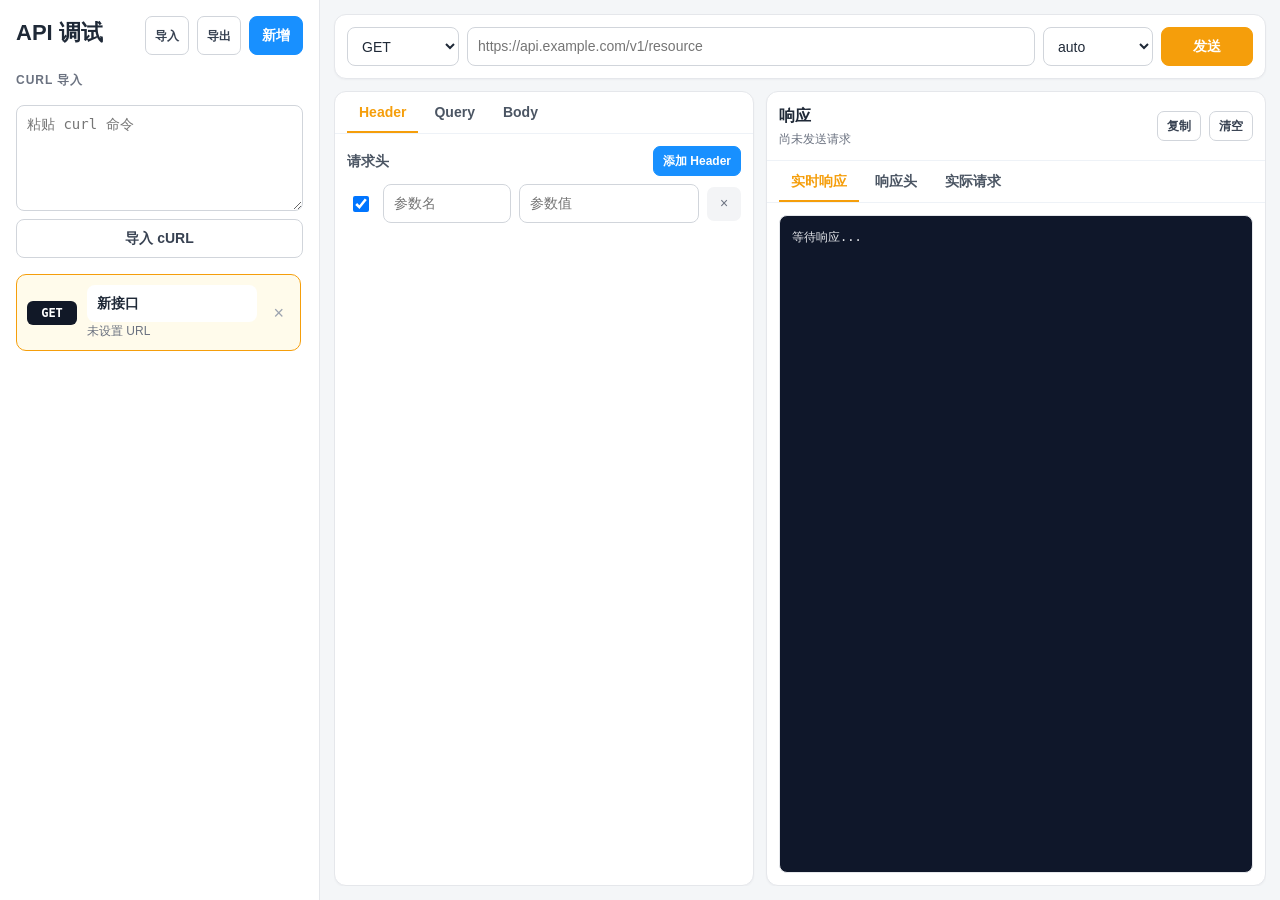
==== commit 5124380f: "API 调试功能优化" ====
--- a/src/api_debugger/index.html
+++ b/src/api_debugger/index.html
@@ -136,7 +136,6 @@
 
           <div class="tabs" id="response-tabs">
             <button class="tab active" data-tab="beautified" type="button">实时响应</button>
-            <button class="tab" data-tab="raw" type="button">原生</button>
             <button class="tab" data-tab="headers" type="button">响应头</button>
             <button class="tab" data-tab="request" type="button">实际请求</button>
           </div>
@@ -146,7 +145,6 @@
               <div id="response-jsoneditor"></div>
               <pre id="response-text-preview" class="response-pre" hidden></pre>
             </div>
-            <pre id="response-raw" class="response-view response-pre"></pre>
             <pre id="response-headers" class="response-view response-pre"></pre>
             <pre id="actual-request" class="response-view response-pre"></pre>
           </div>
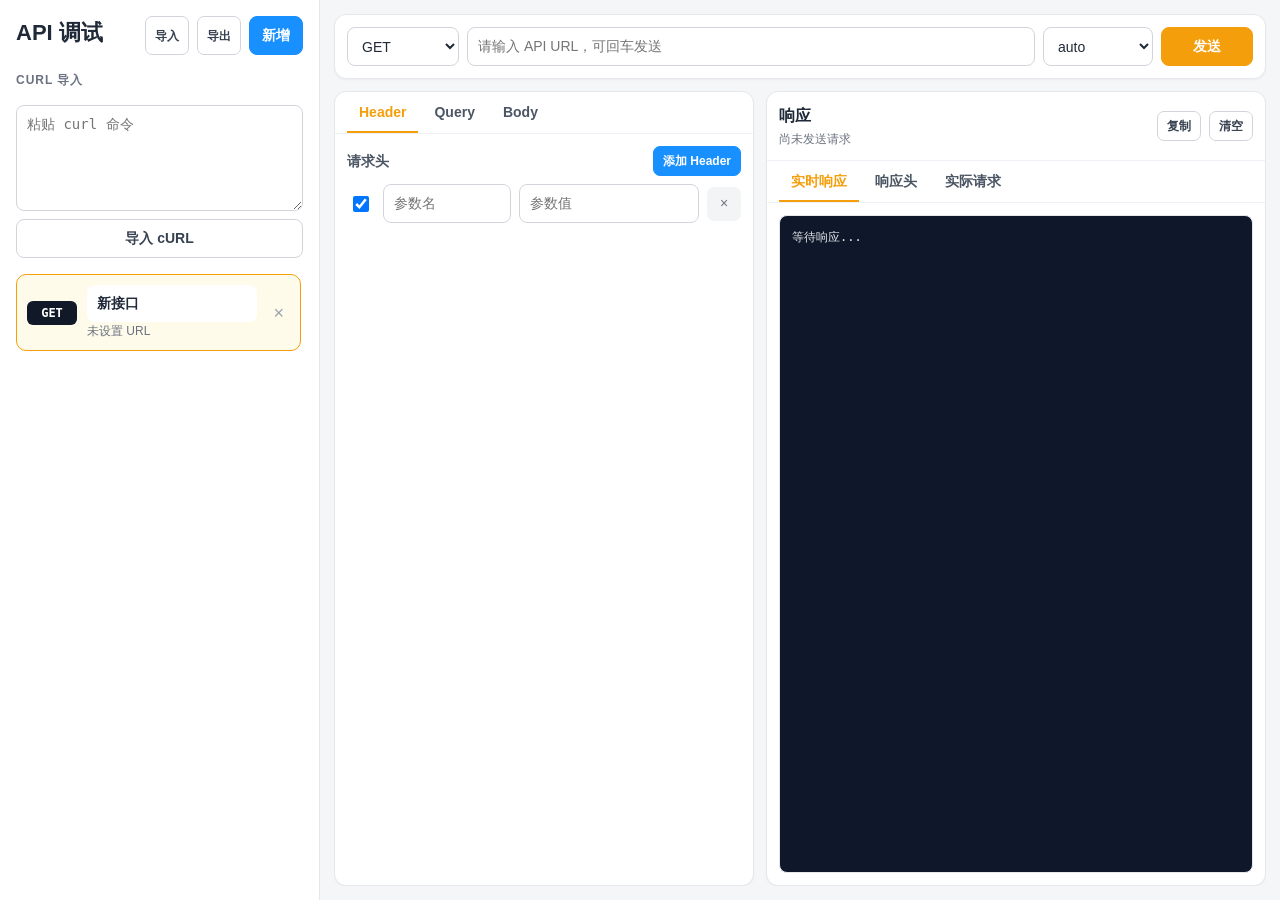
==== commit 0e2106fb: "优化 API 调试" ====
--- a/src/api_debugger/index.html
+++ b/src/api_debugger/index.html
@@ -50,7 +50,7 @@
             id="request-url"
             class="url-input"
             type="url"
-            placeholder="https://api.example.com/v1/resource"
+            placeholder="请输入 API URL，可回车发送"
             autocomplete="off"
           />
           <select id="request-protocol" class="protocol-select" aria-label="HTTP 协议">
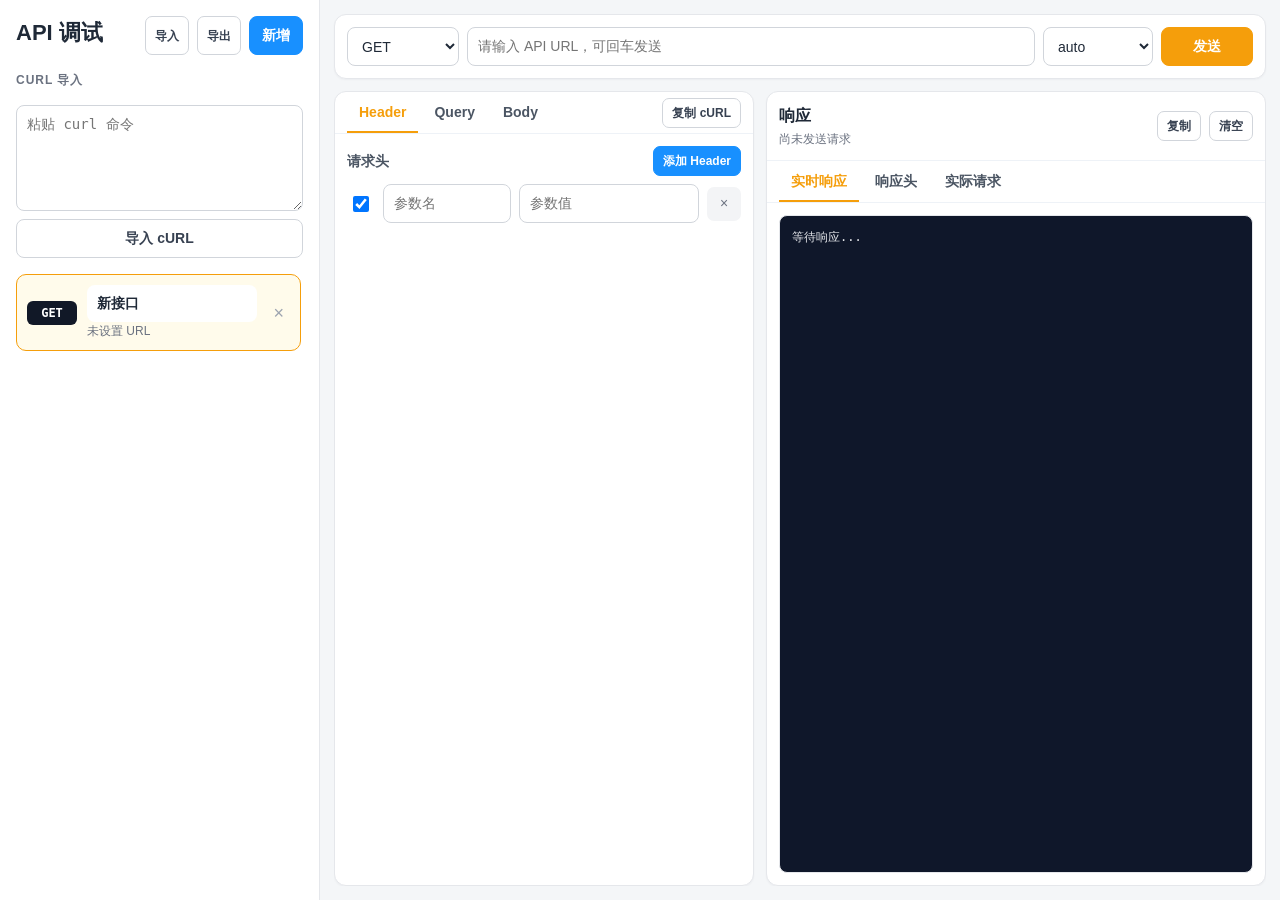
==== commit 0bf36913: "api 调试优化" ====
--- a/src/api_debugger/index.html
+++ b/src/api_debugger/index.html
@@ -63,11 +63,16 @@
 
         <div class="debugger-grid">
           <section class="request-panel panel">
-            <div class="tabs" id="request-tabs">
-            <button class="tab active" data-tab="headers" type="button">Header</button>
-            <button class="tab" data-tab="query" type="button">Query</button>
-            <button class="tab" data-tab="body" type="button">Body</button>
-          </div>
+            <div class="request-tabs-row">
+              <div class="tabs" id="request-tabs">
+                <button class="tab active" data-tab="headers" type="button">Header</button>
+                <button class="tab" data-tab="query" type="button">Query</button>
+                <button class="tab" data-tab="body" type="button">Body</button>
+              </div>
+              <div class="request-actions">
+                <button id="copy-curl-button" class="btn btn-small" type="button">复制 cURL</button>
+              </div>
+            </div>
 
           <div class="tab-panels">
             <section id="request-tab-headers" class="tab-panel active">
--- a/src/api_debugger/index.css
+++ b/src/api_debugger/index.css
@@ -303,6 +303,23 @@
   padding: 5px 9px;
 }
 
+.request-tabs-row {
+  display: flex;
+  align-items: center;
+  justify-content: space-between;
+  border-bottom: 1px solid #eef2f7;
+}
+
+.request-tabs-row .tabs {
+  border-bottom: none;
+}
+
+.request-actions {
+  display: flex;
+  align-items: center;
+  padding-right: 12px;
+}
+
 .tabs {
   display: flex;
   flex: none;
@@ -381,6 +398,123 @@
   align-items: center;
 }
 
+.kv-row-form-data {
+  display: grid;
+  grid-template-columns: 28px minmax(100px, 1fr) 88px minmax(140px, 1.4fr) 34px;
+  gap: 8px;
+  align-items: center;
+}
+
+.kv-type-select {
+  height: 35px;
+  padding: 6px 8px;
+  font-size: 13px;
+  background-color: #f9fafb;
+  border: 1px solid #d1d5db;
+  border-radius: 8px;
+  cursor: pointer;
+  outline: none;
+  transition: border-color 0.15s ease, box-shadow 0.15s ease;
+}
+
+.kv-type-select:focus {
+  border-color: #f59e0b;
+  box-shadow: 0 0 0 3px rgba(245, 158, 11, 0.15);
+}
+
+.kv-value-container {
+  min-width: 0;
+  display: flex;
+}
+
+.kv-value-container input[type="text"],
+.kv-value-container input[type="number"] {
+  width: 100%;
+}
+
+.kv-file-control {
+  width: 100%;
+  display: flex;
+  align-items: center;
+  gap: 8px;
+  height: 35px;
+  padding: 4px 8px;
+  border: 1px dashed #d1d5db;
+  border-radius: 8px;
+  background: #fdfdfd;
+  min-width: 0;
+  transition: border-color 0.15s ease, background-color 0.15s ease;
+  cursor: pointer;
+  user-select: none;
+}
+
+.kv-file-control:hover,
+.kv-file-control.dragover {
+  border-color: #f59e0b;
+  background: #fffbeb;
+}
+
+.kv-file-control.has-file {
+  border-style: solid;
+  border-color: #cbd5e1;
+  background: #f8fafc;
+}
+
+.btn-file-select {
+  flex: none;
+  padding: 3px 8px;
+  font-size: 12px;
+  height: 25px;
+  line-height: 1;
+  border-radius: 6px;
+  background: #fff;
+  border: 1px solid #d1d5db;
+  color: #374151;
+  cursor: pointer;
+  transition: background-color 0.15s ease;
+}
+
+.btn-file-select:hover {
+  background: #f3f4f6;
+}
+
+.kv-file-info {
+  flex: 1;
+  min-width: 0;
+  font-size: 12px;
+  color: #6b7280;
+  overflow: hidden;
+  text-overflow: ellipsis;
+  white-space: nowrap;
+}
+
+.kv-file-control.has-file .kv-file-info {
+  color: #1f2937;
+  font-weight: 500;
+}
+
+.kv-file-remove {
+  flex: none;
+  display: flex;
+  align-items: center;
+  justify-content: center;
+  width: 18px;
+  height: 18px;
+  border: 0;
+  border-radius: 50%;
+  background: transparent;
+  color: #9ca3af;
+  cursor: pointer;
+  font-size: 14px;
+  line-height: 1;
+  padding: 0;
+}
+
+.kv-file-remove:hover {
+  background: #fee2e2;
+  color: #dc2626;
+}
+
 .kv-row input[type="checkbox"] {
   width: 16px;
   height: 16px;
@@ -388,7 +522,8 @@
   padding: 0;
 }
 
-.kv-row input[type="text"] {
+.kv-row input[type="text"],
+.kv-row input[type="number"] {
   min-width: 0;
 }
 
@@ -547,6 +682,22 @@
   opacity: 1 !important;
 }
 
+.jsoneditor-contextmenu ul {
+  background: #fff !important;
+  border: 1px solid #e0e0e0 !important;
+  border-radius: 6px !important;
+  box-shadow: 0 4px 12px rgba(0, 0, 0, 0.1) !important;
+}
+
+.jsoneditor-contextmenu ul li button {
+  background: #fff !important;
+  color: #333 !important;
+}
+
+.jsoneditor-contextmenu ul li button:hover {
+  background: #f5f5f5 !important;
+}
+
 .empty-state {
   border: 1px dashed #d1d5db;
   border-radius: 10px;
